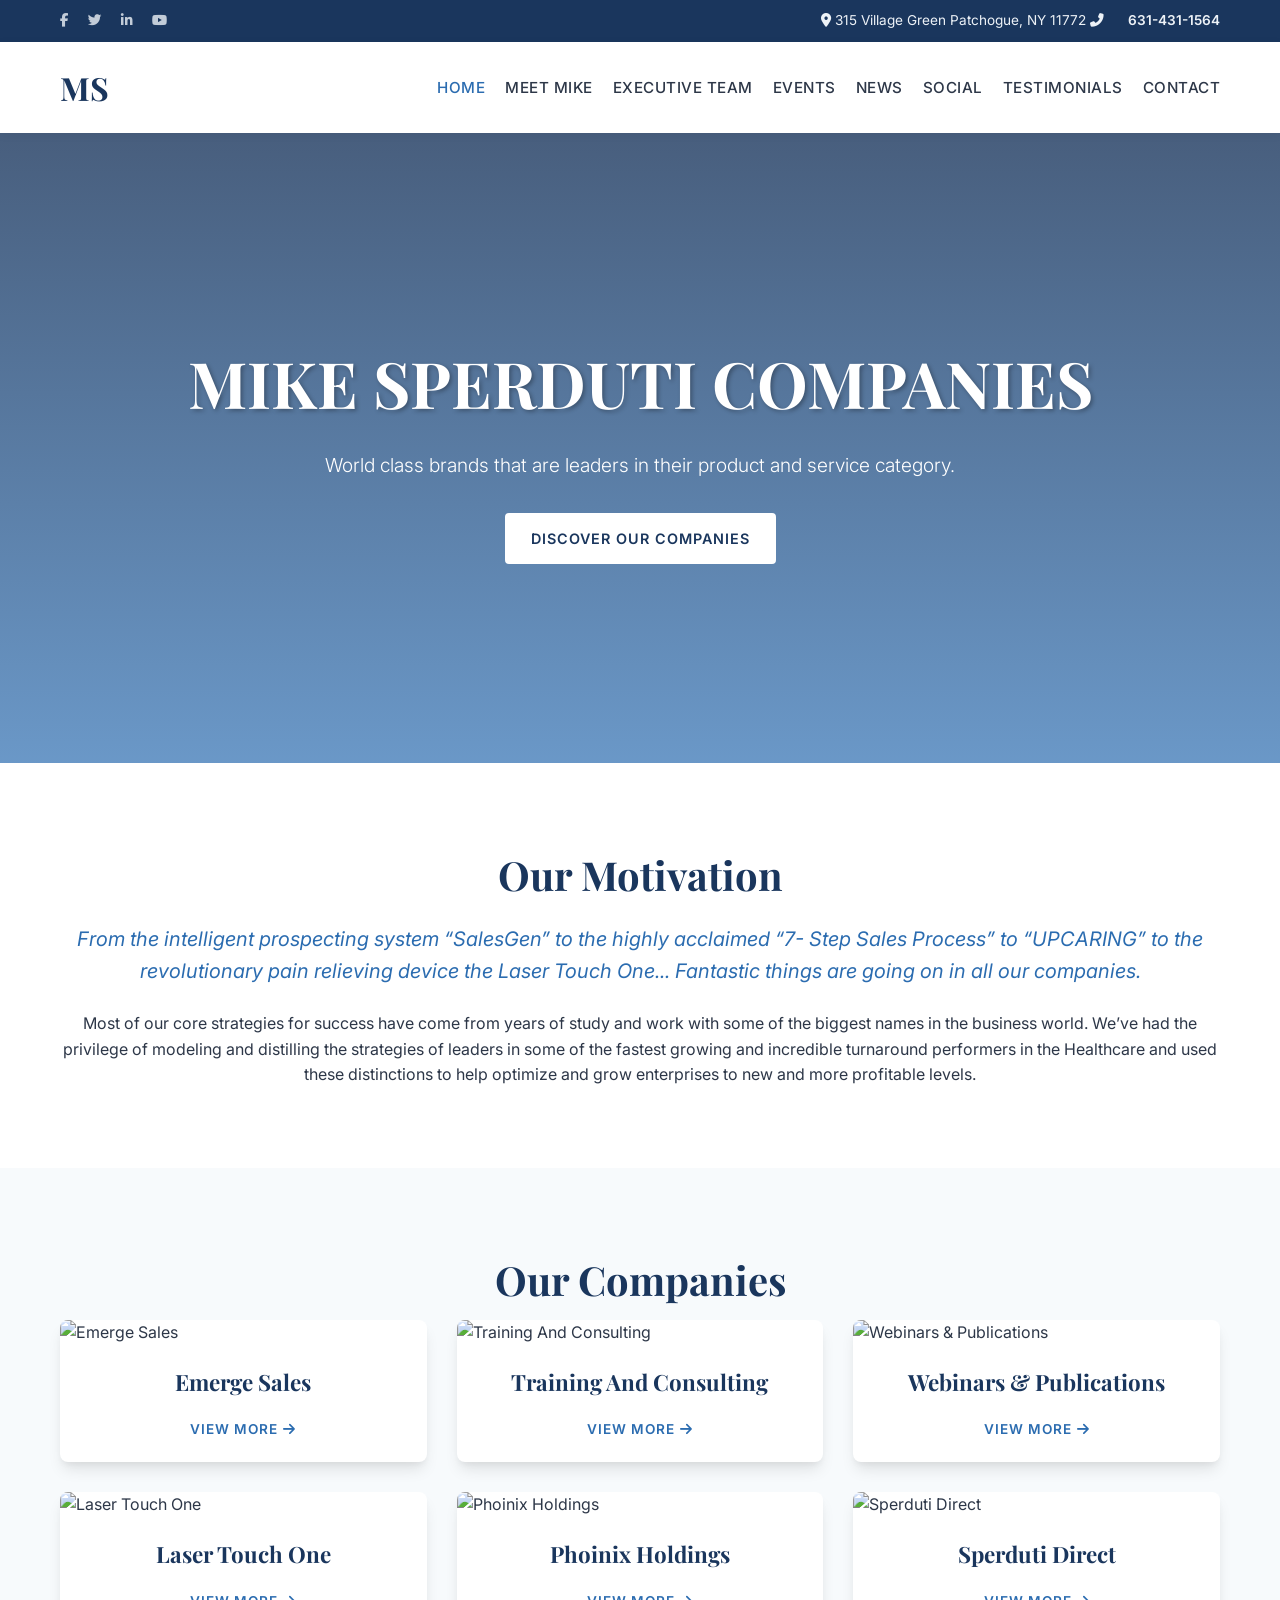
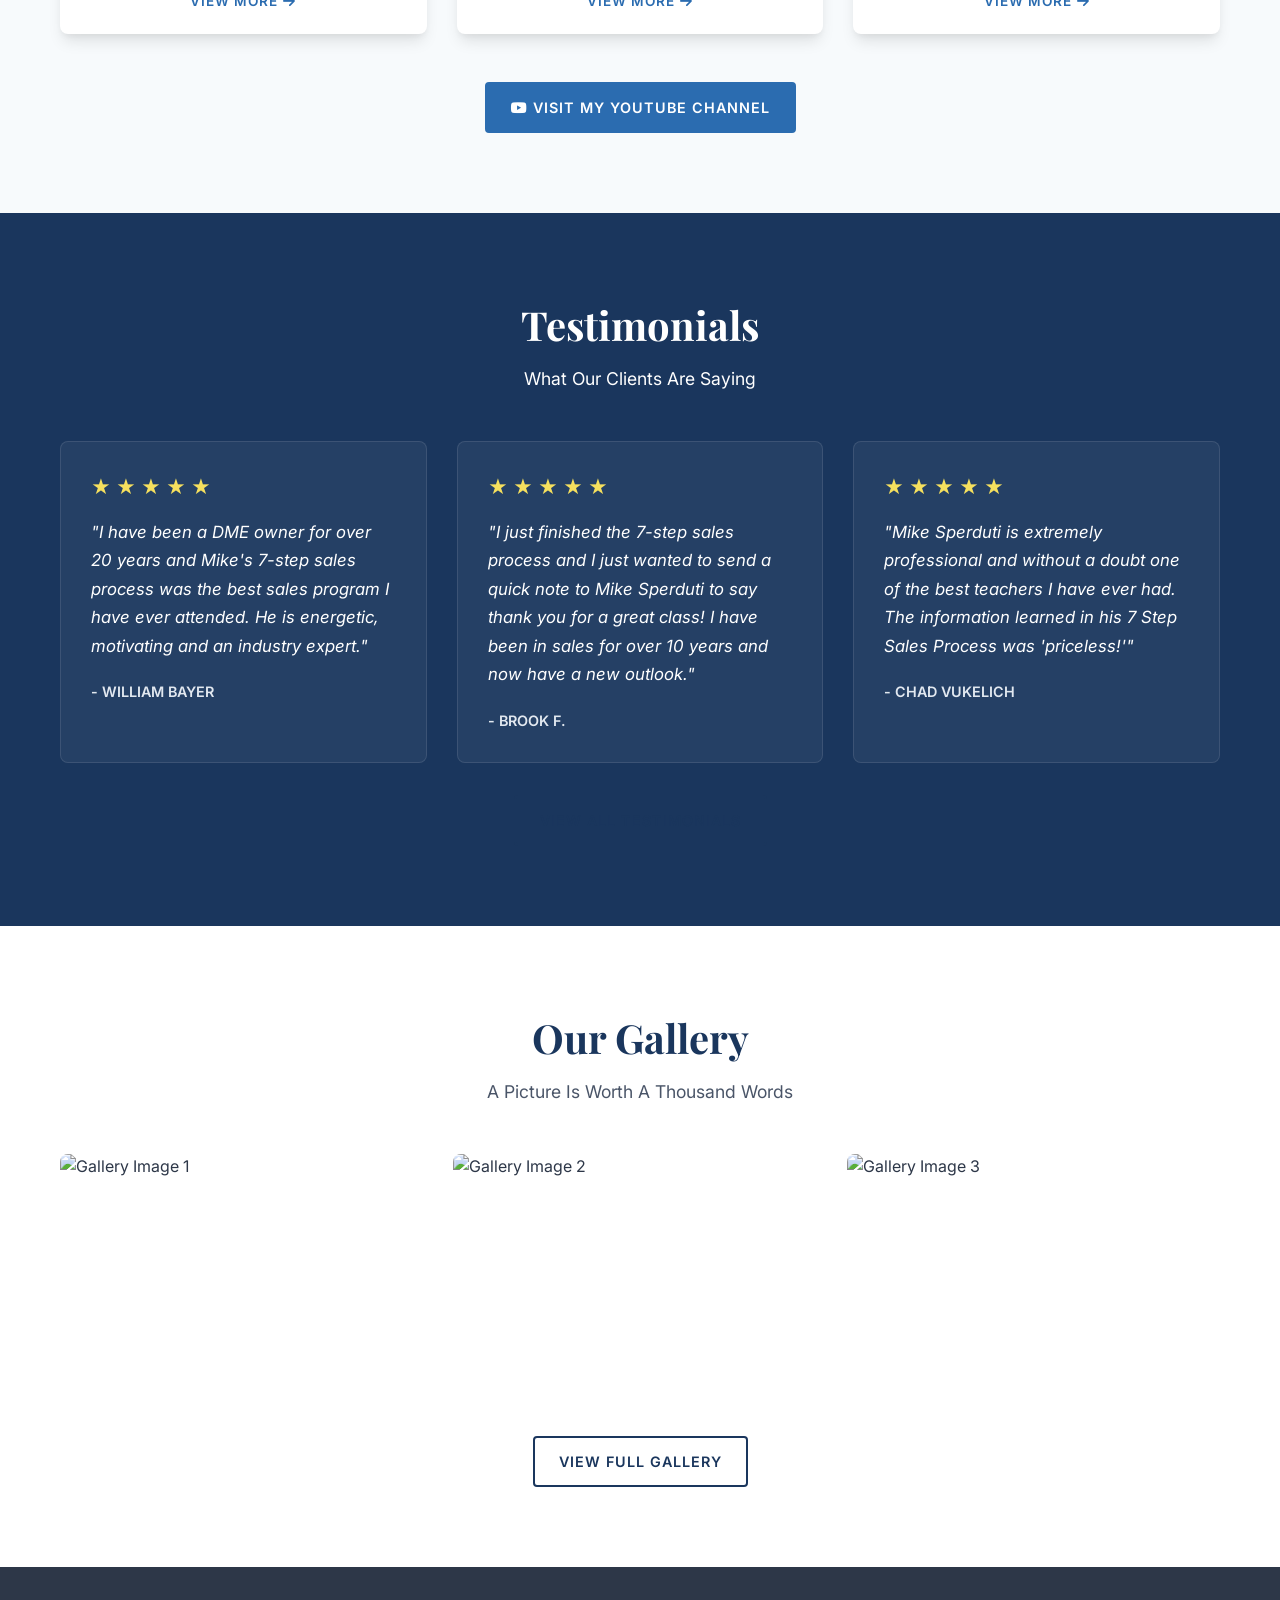
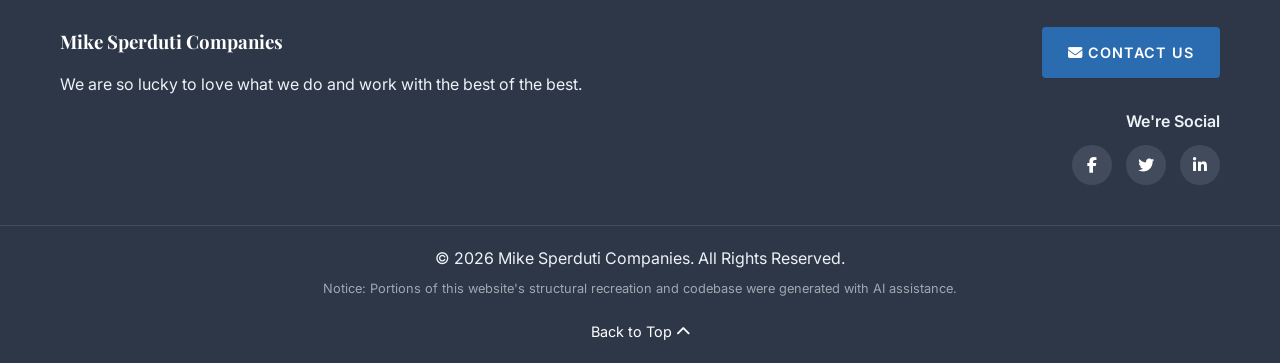
==== index.html @ 0f8c0f07 "Initial commit" ====
<!DOCTYPE html>
<html lang="en">
<head>
    <meta charset="UTF-8">
    <meta name="viewport" content="width=device-width, initial-scale=1.0">
    <title>Home - Mike Sperduti Companies</title>
    <meta name="description" content="Mike Sperduti, CEO and Founder of Emerge Sales, is a high powered coach, trainer, speaker and sales expert.">
    <link rel="stylesheet" href="styles.css">
    <link rel="preconnect" href="https://fonts.googleapis.com">
    <link rel="preconnect" href="https://fonts.gstatic.com" crossorigin>
    <link href="https://fonts.googleapis.com/css2?family=Inter:wght@300;400;600;700&family=Playfair+Display:wght@700&display=swap" rel="stylesheet">
    <!-- FontAwesome for Social Icons -->
    <link rel="stylesheet" href="https://cdnjs.cloudflare.com/ajax/libs/font-awesome/6.4.0/css/all.min.css">
</head>
<body>
    <!-- Top Bar -->
    <div class="top-bar">
        <div class="top-bar-content container">
            <div class="social-links">
                <a href="#" aria-label="Facebook"><i class="fab fa-facebook-f"></i></a>
                <a href="#" aria-label="Twitter"><i class="fab fa-twitter"></i></a>
                <a href="#" aria-label="LinkedIn"><i class="fab fa-linkedin-in"></i></a>
                <a href="#" aria-label="YouTube"><i class="fab fa-youtube"></i></a>
            </div>
            <div class="contact-info">
                <span><i class="fas fa-map-marker-alt"></i> 315 Village Green Patchogue, NY 11772</span>
                <span class="phone"><i class="fas fa-phone-alt"></i> <a href="tel:631-431-1564">631-431-1564</a></span>
            </div>
        </div>
    </div>

    <!-- Navigation -->
    <header class="main-header">
        <div class="container header-container">
            <div class="logo">
                <a href="/">MS</a>
            </div>
            <nav class="main-nav">
                <ul>
                    <li><a href="#" class="active">Home</a></li>
                    <li><a href="#">Meet Mike</a></li>
                    <li><a href="#">Executive Team</a></li>
                    <li><a href="#">Events</a></li>
                    <li><a href="#">News</a></li>
                    <li><a href="#">Social</a></li>
                    <li><a href="#">Testimonials</a></li>
                    <li><a href="#">Contact</a></li>
                </ul>
            </nav>
        </div>
    </header>

    <!-- Hero Section -->
    <section class="hero-section">
        <div class="hero-overlay"></div>
        <div class="container hero-content">
            <h1>MIKE SPERDUTI COMPANIES</h1>
            <p class="subtitle">World class brands that are leaders in their product and service category.</p>
            <a href="#companies" class="btn">Discover Our Companies</a>
        </div>
    </section>

    <!-- About Section -->
    <section class="about-section container" id="about">
        <h2>Our Motivation</h2>
        <p class="lead-text">From the intelligent prospecting system “SalesGen” to the highly acclaimed “7- Step Sales Process” to “UPCARING” to the revolutionary pain relieving device the Laser Touch One... Fantastic things are going on in all our companies.</p>
        <p>Most of our core strategies for success have come from years of study and work with some of the biggest names in the business world. We’ve had the privilege of modeling and distilling the strategies of leaders in some of the fastest growing and incredible turnaround performers in the Healthcare and used these distinctions to help optimize and grow enterprises to new and more profitable levels.</p>
    </section>

    <!-- Companies Grid -->
    <section class="companies-section" id="companies">
        <div class="container">
            <h2 class="section-title">Our Companies</h2>
            <div class="grid">
                <!-- Company 1 -->
                <div class="card">
                    <img class="card-img" src="https://images.unsplash.com/photo-1556761175-5973dc0f32d7?auto=format&fit=crop&q=80&w=600" alt="Emerge Sales">
                    <div class="card-content">
                        <h3>Emerge Sales</h3>
                        <a href="#" class="view-more">View More <i class="fas fa-arrow-right"></i></a>
                    </div>
                </div>
                <!-- Company 2 -->
                <div class="card">
                    <img class="card-img" src="https://images.unsplash.com/photo-1517048676732-d65bc937f952?auto=format&fit=crop&q=80&w=600" alt="Training And Consulting">
                    <div class="card-content">
                        <h3>Training And Consulting</h3>
                        <a href="#" class="view-more">View More <i class="fas fa-arrow-right"></i></a>
                    </div>
                </div>
                <!-- Company 3 -->
                <div class="card">
                    <img class="card-img" src="https://images.unsplash.com/photo-1531403009284-440f080d1e12?auto=format&fit=crop&q=80&w=600" alt="Webinars & Publications">
                    <div class="card-content">
                        <h3>Webinars & Publications</h3>
                        <a href="#" class="view-more">View More <i class="fas fa-arrow-right"></i></a>
                    </div>
                </div>
                <!-- Company 4 -->
                <div class="card">
                    <img class="card-img" src="https://images.unsplash.com/photo-1584308666744-24d5c474f2ad?auto=format&fit=crop&q=80&w=600" alt="Laser Touch One">
                    <div class="card-content">
                        <h3>Laser Touch One</h3>
                        <a href="#" class="view-more">View More <i class="fas fa-arrow-right"></i></a>
                    </div>
                </div>
                <!-- Company 5 -->
                <div class="card">
                    <img class="card-img" src="https://images.unsplash.com/photo-1486406146926-c627a92ad1ab?auto=format&fit=crop&q=80&w=600" alt="Phoinix Holdings">
                    <div class="card-content">
                        <h3>Phoinix Holdings</h3>
                        <a href="#" class="view-more">View More <i class="fas fa-arrow-right"></i></a>
                    </div>
                </div>
                <!-- Company 6 -->
                <div class="card">
                    <img class="card-img" src="https://images.unsplash.com/photo-1542744173-8e7e53415bb0?auto=format&fit=crop&q=80&w=600" alt="Sperduti Direct">
                    <div class="card-content">
                        <h3>Sperduti Direct</h3>
                        <a href="#" class="view-more">View More <i class="fas fa-arrow-right"></i></a>
                    </div>
                </div>
            </div>
            
            <div class="center-cta">
                <a href="#" class="btn btn-primary"><i class="fab fa-youtube"></i> Visit My YouTube Channel</a>
            </div>
        </div>
    </section>

    <!-- Testimonials Section -->
    <section class="testimonials-section">
        <div class="container">
            <h2 class="section-title">Testimonials</h2>
            <p class="section-subtitle">What Our Clients Are Saying</p>
            <div class="testimonials-grid">
                <div class="testimonial-card">
                    <div class="stars">★ ★ ★ ★ ★</div>
                    <p class="quote">"I have been a DME owner for over 20 years and Mike's 7-step sales process was the best sales program I have ever attended. He is energetic, motivating and an industry expert."</p>
                    <p class="author">- William Bayer</p>
                </div>
                <div class="testimonial-card">
                    <div class="stars">★ ★ ★ ★ ★</div>
                    <p class="quote">"I just finished the 7-step sales process and I just wanted to send a quick note to Mike Sperduti to say thank you for a great class! I have been in sales for over 10 years and now have a new outlook."</p>
                    <p class="author">- Brook F.</p>
                </div>
                <div class="testimonial-card">
                    <div class="stars">★ ★ ★ ★ ★</div>
                    <p class="quote">"Mike Sperduti is extremely professional and without a doubt one of the best teachers I have ever had. The information learned in his 7 Step Sales Process was 'priceless!'"</p>
                    <p class="author">- Chad Vukelich</p>
                </div>
            </div>
            <div class="center-cta" style="margin-top: 2rem;">
                <a href="#" class="btn btn-outline">View All Testimonials</a>
            </div>
        </div>
    </section>

    <!-- Gallery Section -->
    <section class="gallery-section container">
        <h2 class="section-title">Our Gallery</h2>
        <p class="section-subtitle">A Picture Is Worth A Thousand Words</p>
        <div class="gallery-grid">
            <img src="https://images.unsplash.com/photo-1515169067868-5387ec356754?auto=format&fit=crop&q=80&w=600" alt="Gallery Image 1" class="gallery-img">
            <img src="https://images.unsplash.com/photo-1558403194-611308249627?auto=format&fit=crop&q=80&w=600" alt="Gallery Image 2" class="gallery-img">
            <img src="https://images.unsplash.com/photo-1540317580384-e5d43616b9aa?auto=format&fit=crop&q=80&w=600" alt="Gallery Image 3" class="gallery-img">
        </div>
        <div class="center-cta" style="margin-top: 2rem;">
            <a href="#" class="btn btn-outline">View Full Gallery</a>
        </div>
    </section>

    <!-- Footer -->
    <footer>
        <div class="container footer-content">
            <div class="footer-left">
                <h3>Mike Sperduti Companies</h3>
                <p>We are so lucky to love what we do and work with the best of the best.</p>
            </div>
            <div class="footer-right">
                <a href="#" class="btn btn-primary" style="margin-bottom: 1rem;"><i class="fas fa-envelope"></i> Contact Us</a>
                <p class="social-text">We're Social</p>
                <div class="footer-socials">
                    <a href="#"><i class="fab fa-facebook-f"></i></a>
                    <a href="#"><i class="fab fa-twitter"></i></a>
                    <a href="#"><i class="fab fa-linkedin-in"></i></a>
                </div>
            </div>
        </div>
        <div class="footer-bottom">
            <p>&copy; 2026 Mike Sperduti Companies. All Rights Reserved.</p>
            <p class="ai-warning" style="opacity: 0.6; font-size: 0.8rem; margin-top: 0.5rem;">
                <!-- Subtle AI Usage Warning -->
                Notice: Portions of this website's structural recreation and codebase were generated with AI assistance.
            </p>
            <a href="#" class="back-to-top">Back to Top <i class="fas fa-chevron-up"></i></a>
        </div>
    </footer>
</body>
</html>
---- styles.css ----
/* Base Styles & Premium Variables */
:root {
    --primary-color: #1A365D; /* Deep corporate blue */
    --secondary-color: #2B6CB0;
    --accent-color: #E2E8F0;
    --text-color: #2D3748;
    --light-text: #EDF2F7;
    --white: #FFFFFF;
    --bg-color: #F7FAFC;
    --transition-speed: 0.3s;
    --box-shadow: 0 10px 15px -3px rgba(0, 0, 0, 0.1), 0 4px 6px -2px rgba(0, 0, 0, 0.05);
}

* {
    margin: 0;
    padding: 0;
    box-sizing: border-box;
}

body {
    font-family: 'Inter', sans-serif;
    color: var(--text-color);
    background-color: var(--white);
    line-height: 1.6;
    overflow-x: hidden;
}

h1, h2, h3, h4, h5, h6 {
    font-family: 'Playfair Display', serif;
    color: var(--primary-color);
    margin-bottom: 1rem;
}

a {
    text-decoration: none;
    color: var(--secondary-color);
    transition: color var(--transition-speed) ease;
}

a:hover {
    color: var(--primary-color);
}

.container {
    max-width: 1200px;
    margin: 0 auto;
    padding: 0 20px;
}

.btn {
    display: inline-block;
    padding: 12px 24px;
    background-color: var(--white);
    color: var(--primary-color);
    font-weight: 600;
    text-transform: uppercase;
    letter-spacing: 1px;
    font-size: 0.9rem;
    border-radius: 4px;
    transition: all var(--transition-speed) ease;
    border: 2px solid var(--white);
    cursor: pointer;
}

.btn:hover {
    background-color: transparent;
    color: var(--white);
}

.btn-primary {
    background-color: var(--secondary-color);
    color: var(--white);
    border-color: var(--secondary-color);
}

.btn-primary:hover {
    background-color: transparent;
    color: var(--secondary-color);
}

.btn-outline {
    background-color: transparent;
    color: var(--primary-color);
    border-color: var(--primary-color);
}

.btn-outline:hover {
    background-color: var(--primary-color);
    color: var(--white);
}

/* Top Bar */
.top-bar {
    background-color: var(--primary-color);
    color: var(--light-text);
    padding: 10px 0;
    font-size: 0.85rem;
}

.top-bar-content {
    display: flex;
    justify-content: space-between;
    align-items: center;
}

.social-links a {
    color: var(--light-text);
    margin-right: 15px;
    opacity: 0.8;
}

.social-links a:hover {
    opacity: 1;
}

.contact-info .phone a {
    color: var(--light-text);
    margin-left: 20px;
    font-weight: 600;
}

/* Header */
.main-header {
    background-color: var(--white);
    padding: 20px 0;
    position: sticky;
    top: 0;
    z-index: 1000;
    box-shadow: 0 2px 10px rgba(0,0,0,0.05);
}

.header-container {
    display: flex;
    justify-content: space-between;
    align-items: center;
}

.logo a {
    font-family: 'Playfair Display', serif;
    font-size: 2rem;
    font-weight: 700;
    color: var(--primary-color);
}

.main-nav ul {
    list-style: none;
    display: flex;
    gap: 20px;
}

.main-nav a {
    color: var(--text-color);
    font-weight: 500;
    font-size: 0.95rem;
    text-transform: uppercase;
    letter-spacing: 0.5px;
}

.main-nav a.active, .main-nav a:hover {
    color: var(--secondary-color);
}

/* Hero Section */
.hero-section {
    position: relative;
    background: url('https://images.unsplash.com/photo-1552664730-d307ca884978?auto=format&fit=crop&q=80&w=1920') no-repeat center center/cover;
    height: 70vh;
    display: flex;
    align-items: center;
    color: var(--white);
    text-align: center;
}

.hero-overlay {
    position: absolute;
    top: 0;
    left: 0;
    width: 100%;
    height: 100%;
    background: linear-gradient(rgba(26, 54, 93, 0.8), rgba(43, 108, 176, 0.7));
}

.hero-content {
    position: relative;
    z-index: 1;
}

.hero-content h1 {
    font-size: 4rem;
    color: var(--white);
    text-shadow: 2px 2px 4px rgba(0,0,0,0.3);
    margin-bottom: 1rem;
}

.hero-content .subtitle {
    font-size: 1.2rem;
    margin-bottom: 2rem;
    font-weight: 300;
    max-width: 800px;
    margin-left: auto;
    margin-right: auto;
}

/* About Section */
.about-section {
    padding: 80px 20px;
    text-align: center;
}

.about-section h2 {
    font-size: 2.5rem;
}

.about-section .lead-text {
    font-size: 1.25rem;
    color: var(--secondary-color);
    font-weight: 400;
    margin-bottom: 1.5rem;
    font-style: italic;
}

/* Companies Grid */
.companies-section {
    background-color: var(--bg-color);
    padding: 80px 0;
}

.section-title {
    text-align: center;
    font-size: 2.5rem;
    margin-bottom: 0.5rem;
}

.section-subtitle {
    text-align: center;
    color: #4A5568;
    margin-bottom: 3rem;
    font-size: 1.1rem;
}

.grid {
    display: grid;
    grid-template-columns: repeat(auto-fit, minmax(300px, 1fr));
    gap: 30px;
    margin-bottom: 3rem;
}

.card {
    background: var(--white);
    border-radius: 8px;
    overflow: hidden;
    box-shadow: var(--box-shadow);
    transition: transform var(--transition-speed) ease, box-shadow var(--transition-speed) ease;
}

.card:hover {
    transform: translateY(-10px);
    box-shadow: 0 20px 25px -5px rgba(0, 0, 0, 0.1), 0 10px 10px -5px rgba(0, 0, 0, 0.04);
}

.card-img {
    width: 100%;
    height: 200px;
    object-fit: cover;
}

.card-content {
    padding: 20px;
    text-align: center;
}

.card-content h3 {
    margin-bottom: 15px;
    font-size: 1.4rem;
}

.view-more {
    font-weight: 600;
    text-transform: uppercase;
    font-size: 0.85rem;
    letter-spacing: 1px;
    display: inline-flex;
    align-items: center;
    gap: 5px;
}

/* Testimonials */
.testimonials-section {
    padding: 80px 0;
    background-color: var(--primary-color);
    color: var(--white);
}

.testimonials-section .section-title, .testimonials-section .section-subtitle {
    color: var(--white);
}

.testimonials-grid {
    display: grid;
    grid-template-columns: repeat(auto-fit, minmax(300px, 1fr));
    gap: 30px;
}

.testimonial-card {
    background: rgba(255, 255, 255, 0.05);
    padding: 30px;
    border-radius: 8px;
    border: 1px solid rgba(255, 255, 255, 0.1);
}

.stars {
    color: #F6E05E;
    margin-bottom: 15px;
    font-size: 1.2rem;
}

.quote {
    font-style: italic;
    margin-bottom: 20px;
    font-size: 1.05rem;
    line-height: 1.7;
}

.author {
    font-weight: 600;
    text-transform: uppercase;
    font-size: 0.9rem;
    color: var(--accent-color);
}

/* Gallery */
.gallery-section {
    padding: 80px 20px;
}

.gallery-grid {
    display: grid;
    grid-template-columns: repeat(auto-fit, minmax(300px, 1fr));
    gap: 20px;
}

.gallery-img {
    width: 100%;
    height: 250px;
    object-fit: cover;
    border-radius: 8px;
    transition: transform 0.3s ease;
}

.gallery-img:hover {
    transform: scale(1.03);
}

.center-cta {
    text-align: center;
}

/* Footer */
footer {
    background-color: var(--text-color);
    color: var(--light-text);
    padding: 60px 0 20px;
}

.footer-content {
    display: flex;
    justify-content: space-between;
    flex-wrap: wrap;
    gap: 40px;
    margin-bottom: 40px;
}

.footer-left h3 {
    color: var(--white);
    margin-bottom: 15px;
}

.footer-right {
    text-align: right;
}

.social-text {
    margin-top: 15px;
    margin-bottom: 10px;
    font-weight: 600;
}

.footer-socials a {
    color: var(--white);
    background: rgba(255,255,255,0.1);
    width: 40px;
    height: 40px;
    display: inline-flex;
    align-items: center;
    justify-content: center;
    border-radius: 50%;
    margin-left: 10px;
    transition: background 0.3s ease;
}

.footer-socials a:hover {
    background: var(--secondary-color);
}

.footer-bottom {
    text-align: center;
    padding-top: 20px;
    border-top: 1px solid rgba(255,255,255,0.1);
    display: flex;
    flex-direction: column;
    align-items: center;
}

.back-to-top {
    color: var(--white);
    margin-top: 20px;
    display: inline-block;
    font-size: 0.9rem;
}

/* Responsive */
@media (max-width: 768px) {
    .top-bar-content {
        flex-direction: column;
        gap: 10px;
    }
    
    .header-container {
        flex-direction: column;
        gap: 15px;
    }
    
    .main-nav ul {
        flex-wrap: wrap;
        justify-content: center;
    }
    
    .hero-content h1 {
        font-size: 2.5rem;
    }
    
    .footer-content {
        flex-direction: column;
        text-align: center;
    }
    
    .footer-right {
        text-align: center;
    }
    
    .footer-socials a {
        margin: 0 5px;
    }
}
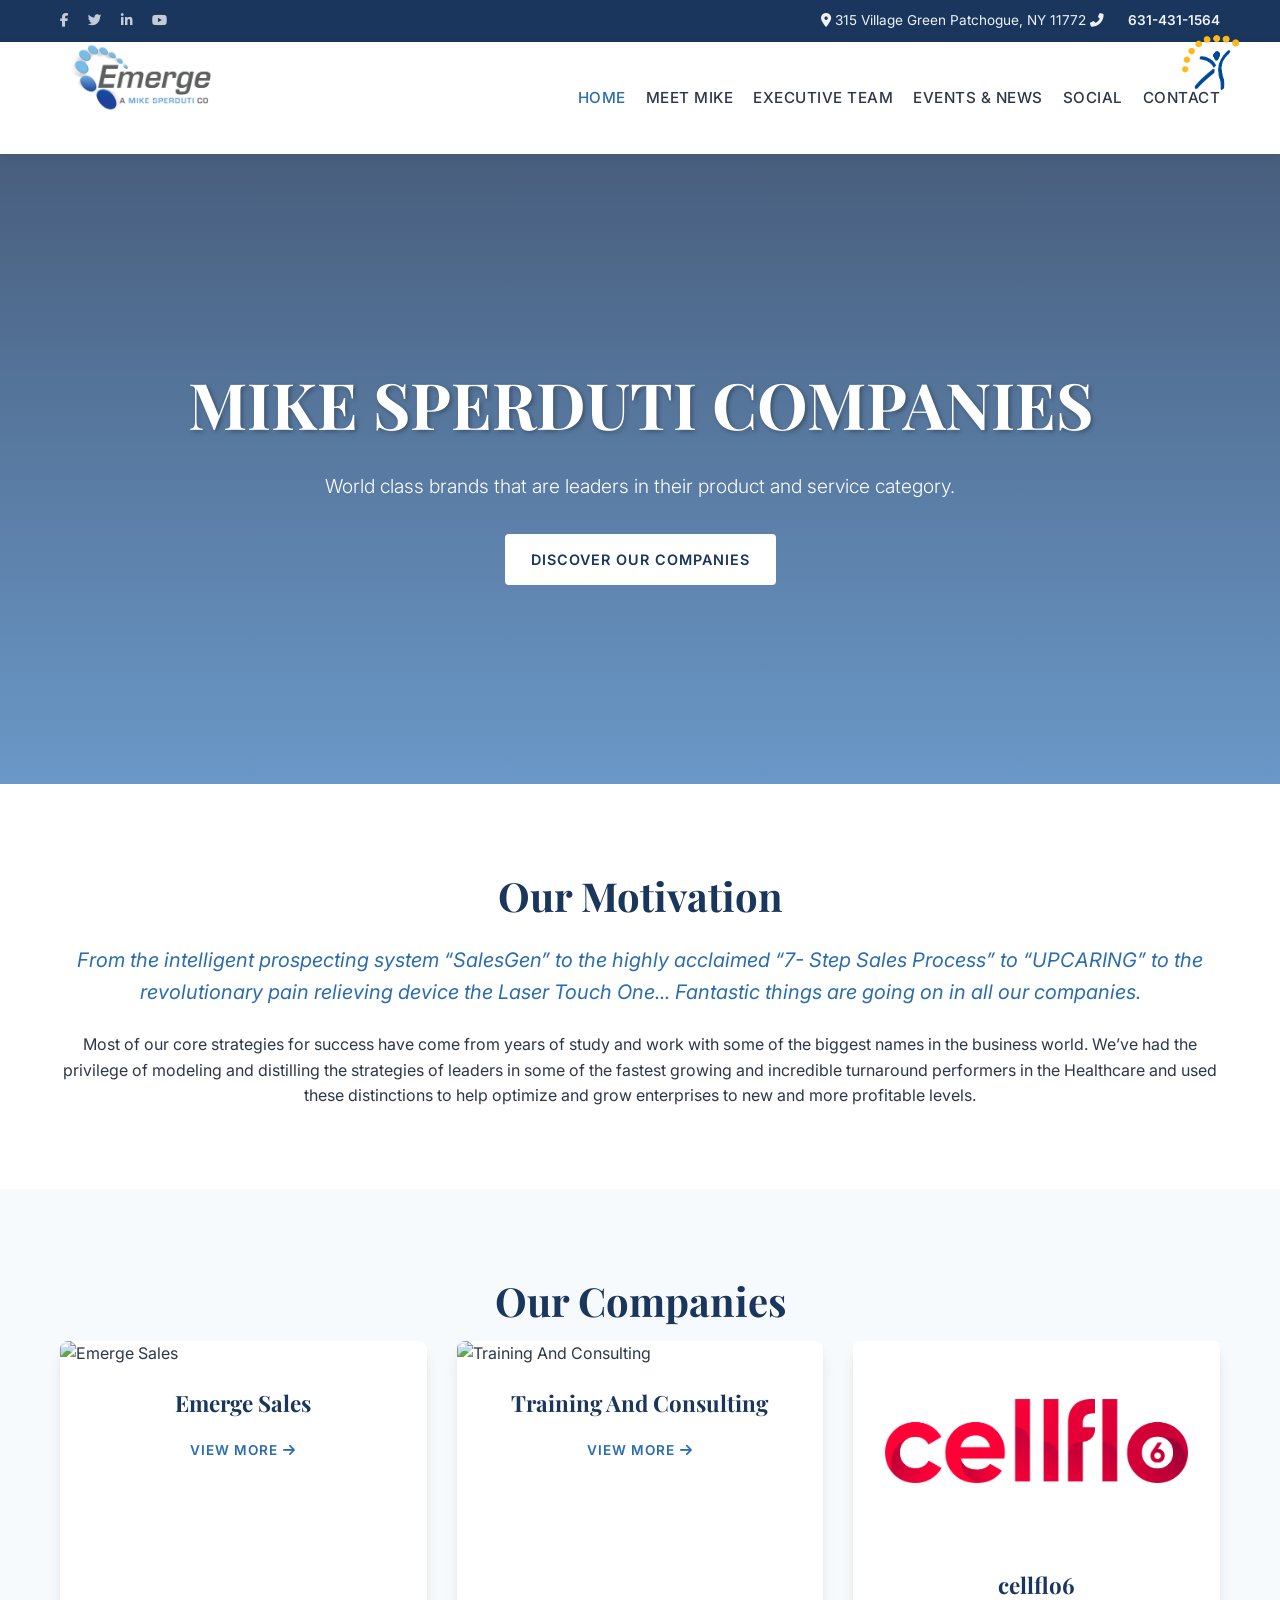
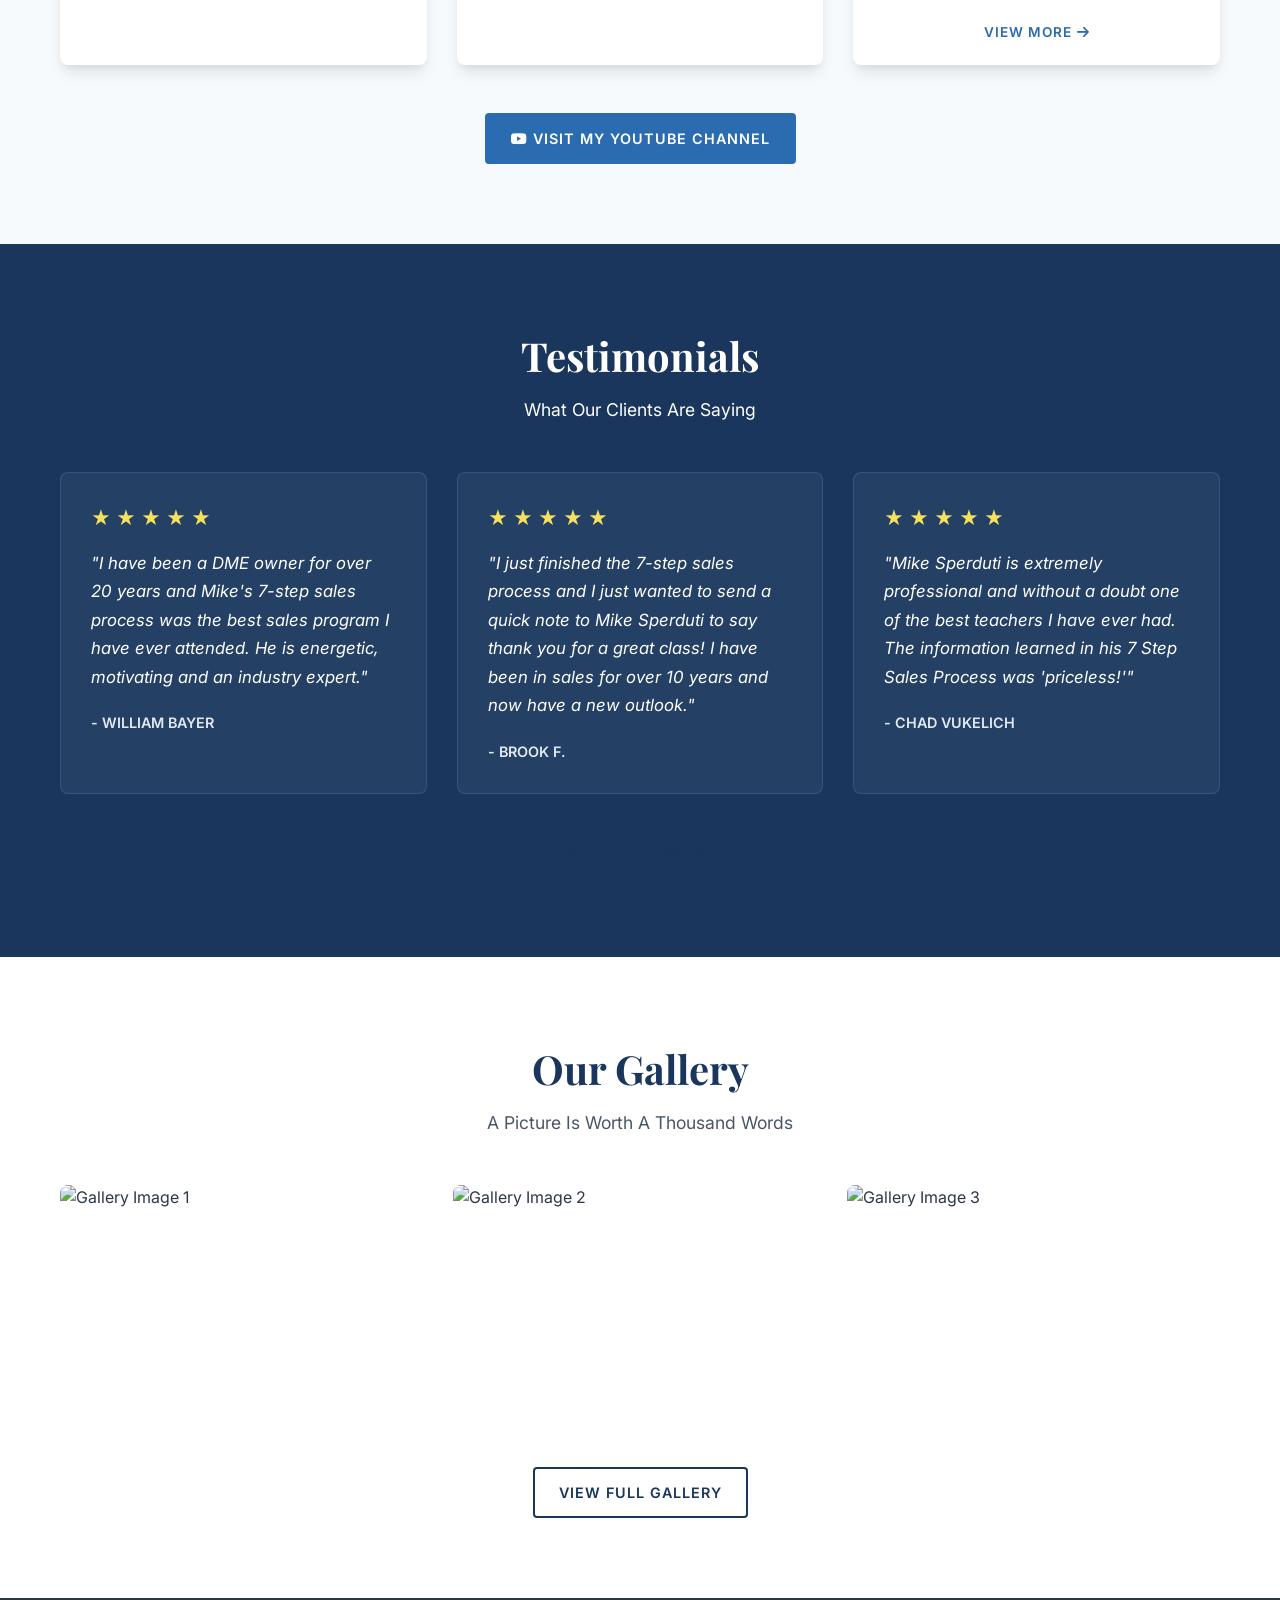
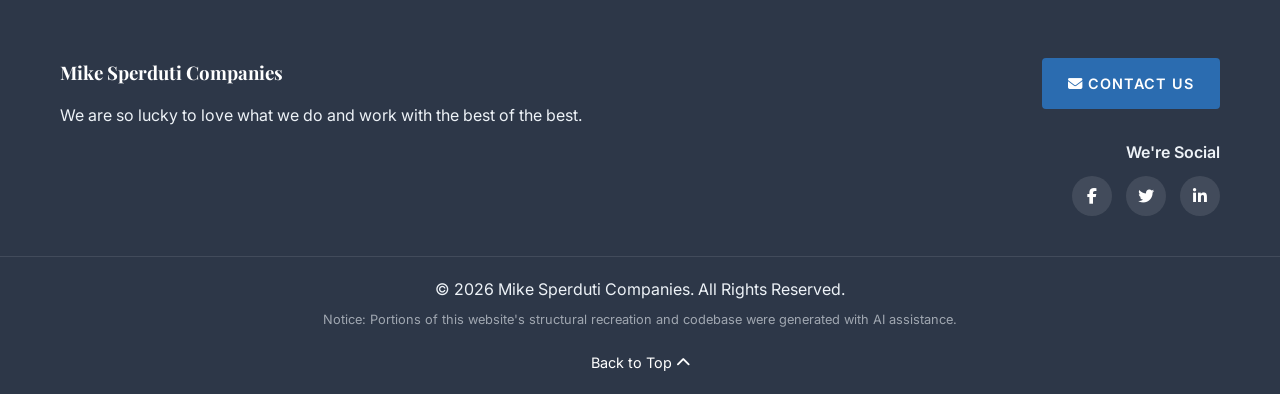
==== commit 90062063: "Changes I just made #54231" ====
--- a/index.html
+++ b/index.html
@@ -1,18 +1,25 @@
 <!DOCTYPE html>
 <html lang="en">
+
 <head>
     <meta charset="UTF-8">
     <meta name="viewport" content="width=device-width, initial-scale=1.0">
     <title>Home - Mike Sperduti Companies</title>
-    <meta name="description" content="Mike Sperduti, CEO and Founder of Emerge Sales, is a high powered coach, trainer, speaker and sales expert.">
+    <meta name="description"
+        content="Mike Sperduti, CEO and Founder of Emerge Sales, is a high powered coach, trainer, speaker and sales expert.">
     <link rel="stylesheet" href="styles.css">
     <link rel="preconnect" href="https://fonts.googleapis.com">
     <link rel="preconnect" href="https://fonts.gstatic.com" crossorigin>
-    <link href="https://fonts.googleapis.com/css2?family=Inter:wght@300;400;600;700&family=Playfair+Display:wght@700&display=swap" rel="stylesheet">
+    <link
+        href="https://fonts.googleapis.com/css2?family=Inter:wght@300;400;600;700&family=Playfair+Display:wght@700&display=swap"
+        rel="stylesheet">
     <!-- FontAwesome for Social Icons -->
     <link rel="stylesheet" href="https://cdnjs.cloudflare.com/ajax/libs/font-awesome/6.4.0/css/all.min.css">
 </head>
+
 <body>
+    <img src="assets/483c2aaa-52aa-42ee-b40a-fddb9c34edcf.png" alt="Top Right Asset"
+        style="position: fixed; top: 25px; right: 30px; height: 75px; z-index: 9999;">
     <!-- Top Bar -->
     <div class="top-bar">
         <div class="top-bar-content container">
@@ -33,18 +40,17 @@
     <header class="main-header">
         <div class="container header-container">
             <div class="logo">
-                <a href="/">MS</a>
+                <a href="/"><img src="assets/dadwork.png" alt="Mike Sperduti"
+                        style="height: 80px; margin-top: -20px;"></a>
             </div>
             <nav class="main-nav">
                 <ul>
-                    <li><a href="#" class="active">Home</a></li>
-                    <li><a href="#">Meet Mike</a></li>
-                    <li><a href="#">Executive Team</a></li>
-                    <li><a href="#">Events</a></li>
-                    <li><a href="#">News</a></li>
-                    <li><a href="#">Social</a></li>
-                    <li><a href="#">Testimonials</a></li>
-                    <li><a href="#">Contact</a></li>
+                    <li><a href="index.html" class="active">Home</a></li>
+                    <li><a href="meet-mike.html">Meet Mike</a></li>
+                    <li><a href="executive-team.html">Executive Team</a></li>
+                    <li><a href="events-and-news.html">Events & News</a></li>
+                    <li><a href="social.html">Social</a></li>
+                    <li><a href="contact.html">Contact</a></li>
                 </ul>
             </nav>
         </div>
@@ -63,8 +69,13 @@
     <!-- About Section -->
     <section class="about-section container" id="about">
         <h2>Our Motivation</h2>
-        <p class="lead-text">From the intelligent prospecting system “SalesGen” to the highly acclaimed “7- Step Sales Process” to “UPCARING” to the revolutionary pain relieving device the Laser Touch One... Fantastic things are going on in all our companies.</p>
-        <p>Most of our core strategies for success have come from years of study and work with some of the biggest names in the business world. We’ve had the privilege of modeling and distilling the strategies of leaders in some of the fastest growing and incredible turnaround performers in the Healthcare and used these distinctions to help optimize and grow enterprises to new and more profitable levels.</p>
+        <p class="lead-text">From the intelligent prospecting system “SalesGen” to the highly acclaimed “7- Step Sales
+            Process” to “UPCARING” to the revolutionary pain relieving device the Laser Touch One... Fantastic things
+            are going on in all our companies.</p>
+        <p>Most of our core strategies for success have come from years of study and work with some of the biggest names
+            in the business world. We’ve had the privilege of modeling and distilling the strategies of leaders in some
+            of the fastest growing and incredible turnaround performers in the Healthcare and used these distinctions to
+            help optimize and grow enterprises to new and more profitable levels.</p>
     </section>
 
     <!-- Companies Grid -->
@@ -74,7 +85,9 @@
             <div class="grid">
                 <!-- Company 1 -->
                 <div class="card">
-                    <img class="card-img" src="https://images.unsplash.com/photo-1556761175-5973dc0f32d7?auto=format&fit=crop&q=80&w=600" alt="Emerge Sales">
+                    <img class="card-img"
+                        src="https://images.unsplash.com/photo-1557804506-669a67965ba0?auto=format&fit=crop&q=80&w=600"
+                        alt="Emerge Sales">
                     <div class="card-content">
                         <h3>Emerge Sales</h3>
                         <a href="#" class="view-more">View More <i class="fas fa-arrow-right"></i></a>
@@ -82,7 +95,9 @@
                 </div>
                 <!-- Company 2 -->
                 <div class="card">
-                    <img class="card-img" src="https://images.unsplash.com/photo-1517048676732-d65bc937f952?auto=format&fit=crop&q=80&w=600" alt="Training And Consulting">
+                    <img class="card-img"
+                        src="https://images.unsplash.com/photo-1517048676732-d65bc937f952?auto=format&fit=crop&q=80&w=600"
+                        alt="Training And Consulting">
                     <div class="card-content">
                         <h3>Training And Consulting</h3>
                         <a href="#" class="view-more">View More <i class="fas fa-arrow-right"></i></a>
@@ -90,40 +105,19 @@
                 </div>
                 <!-- Company 3 -->
                 <div class="card">
-                    <img class="card-img" src="https://images.unsplash.com/photo-1531403009284-440f080d1e12?auto=format&fit=crop&q=80&w=600" alt="Webinars & Publications">
+                    <img class="card-img" src="assets/cellflo-6-logo.png" alt="cellflo6"
+                        style="object-fit: contain; padding: 2rem; background-color: #fff;">
                     <div class="card-content">
-                        <h3>Webinars & Publications</h3>
+                        <h3>cellflo6</h3>
                         <a href="#" class="view-more">View More <i class="fas fa-arrow-right"></i></a>
                     </div>
                 </div>
-                <!-- Company 4 -->
-                <div class="card">
-                    <img class="card-img" src="https://images.unsplash.com/photo-1584308666744-24d5c474f2ad?auto=format&fit=crop&q=80&w=600" alt="Laser Touch One">
-                    <div class="card-content">
-                        <h3>Laser Touch One</h3>
-                        <a href="#" class="view-more">View More <i class="fas fa-arrow-right"></i></a>
-                    </div>
-                </div>
-                <!-- Company 5 -->
-                <div class="card">
-                    <img class="card-img" src="https://images.unsplash.com/photo-1486406146926-c627a92ad1ab?auto=format&fit=crop&q=80&w=600" alt="Phoinix Holdings">
-                    <div class="card-content">
-                        <h3>Phoinix Holdings</h3>
-                        <a href="#" class="view-more">View More <i class="fas fa-arrow-right"></i></a>
-                    </div>
-                </div>
-                <!-- Company 6 -->
-                <div class="card">
-                    <img class="card-img" src="https://images.unsplash.com/photo-1542744173-8e7e53415bb0?auto=format&fit=crop&q=80&w=600" alt="Sperduti Direct">
-                    <div class="card-content">
-                        <h3>Sperduti Direct</h3>
-                        <a href="#" class="view-more">View More <i class="fas fa-arrow-right"></i></a>
-                    </div>
-                </div>
-            </div>
-            
+
+            </div>
+
             <div class="center-cta">
-                <a href="#" class="btn btn-primary"><i class="fab fa-youtube"></i> Visit My YouTube Channel</a>
+                <a href="https://www.youtube.com/@mikesperduti6184" target="_blank" class="btn btn-primary"><i
+                        class="fab fa-youtube"></i> Visit My YouTube Channel</a>
             </div>
         </div>
     </section>
@@ -136,17 +130,23 @@
             <div class="testimonials-grid">
                 <div class="testimonial-card">
                     <div class="stars">★ ★ ★ ★ ★</div>
-                    <p class="quote">"I have been a DME owner for over 20 years and Mike's 7-step sales process was the best sales program I have ever attended. He is energetic, motivating and an industry expert."</p>
+                    <p class="quote">"I have been a DME owner for over 20 years and Mike's 7-step sales process was the
+                        best sales program I have ever attended. He is energetic, motivating and an industry expert."
+                    </p>
                     <p class="author">- William Bayer</p>
                 </div>
                 <div class="testimonial-card">
                     <div class="stars">★ ★ ★ ★ ★</div>
-                    <p class="quote">"I just finished the 7-step sales process and I just wanted to send a quick note to Mike Sperduti to say thank you for a great class! I have been in sales for over 10 years and now have a new outlook."</p>
+                    <p class="quote">"I just finished the 7-step sales process and I just wanted to send a quick note to
+                        Mike Sperduti to say thank you for a great class! I have been in sales for over 10 years and now
+                        have a new outlook."</p>
                     <p class="author">- Brook F.</p>
                 </div>
                 <div class="testimonial-card">
                     <div class="stars">★ ★ ★ ★ ★</div>
-                    <p class="quote">"Mike Sperduti is extremely professional and without a doubt one of the best teachers I have ever had. The information learned in his 7 Step Sales Process was 'priceless!'"</p>
+                    <p class="quote">"Mike Sperduti is extremely professional and without a doubt one of the best
+                        teachers I have ever had. The information learned in his 7 Step Sales Process was 'priceless!'"
+                    </p>
                     <p class="author">- Chad Vukelich</p>
                 </div>
             </div>
@@ -161,9 +161,12 @@
         <h2 class="section-title">Our Gallery</h2>
         <p class="section-subtitle">A Picture Is Worth A Thousand Words</p>
         <div class="gallery-grid">
-            <img src="https://images.unsplash.com/photo-1515169067868-5387ec356754?auto=format&fit=crop&q=80&w=600" alt="Gallery Image 1" class="gallery-img">
-            <img src="https://images.unsplash.com/photo-1558403194-611308249627?auto=format&fit=crop&q=80&w=600" alt="Gallery Image 2" class="gallery-img">
-            <img src="https://images.unsplash.com/photo-1540317580384-e5d43616b9aa?auto=format&fit=crop&q=80&w=600" alt="Gallery Image 3" class="gallery-img">
+            <img src="https://images.unsplash.com/photo-1515169067868-5387ec356754?auto=format&fit=crop&q=80&w=600"
+                alt="Gallery Image 1" class="gallery-img">
+            <img src="https://images.unsplash.com/photo-1558403194-611308249627?auto=format&fit=crop&q=80&w=600"
+                alt="Gallery Image 2" class="gallery-img">
+            <img src="https://images.unsplash.com/photo-1540317580384-e5d43616b9aa?auto=format&fit=crop&q=80&w=600"
+                alt="Gallery Image 3" class="gallery-img">
         </div>
         <div class="center-cta" style="margin-top: 2rem;">
             <a href="#" class="btn btn-outline">View Full Gallery</a>
@@ -178,7 +181,8 @@
                 <p>We are so lucky to love what we do and work with the best of the best.</p>
             </div>
             <div class="footer-right">
-                <a href="#" class="btn btn-primary" style="margin-bottom: 1rem;"><i class="fas fa-envelope"></i> Contact Us</a>
+                <a href="#" class="btn btn-primary" style="margin-bottom: 1rem;"><i class="fas fa-envelope"></i> Contact
+                    Us</a>
                 <p class="social-text">We're Social</p>
                 <div class="footer-socials">
                     <a href="#"><i class="fab fa-facebook-f"></i></a>
@@ -197,4 +201,5 @@
         </div>
     </footer>
 </body>
-</html>
+
+</html>
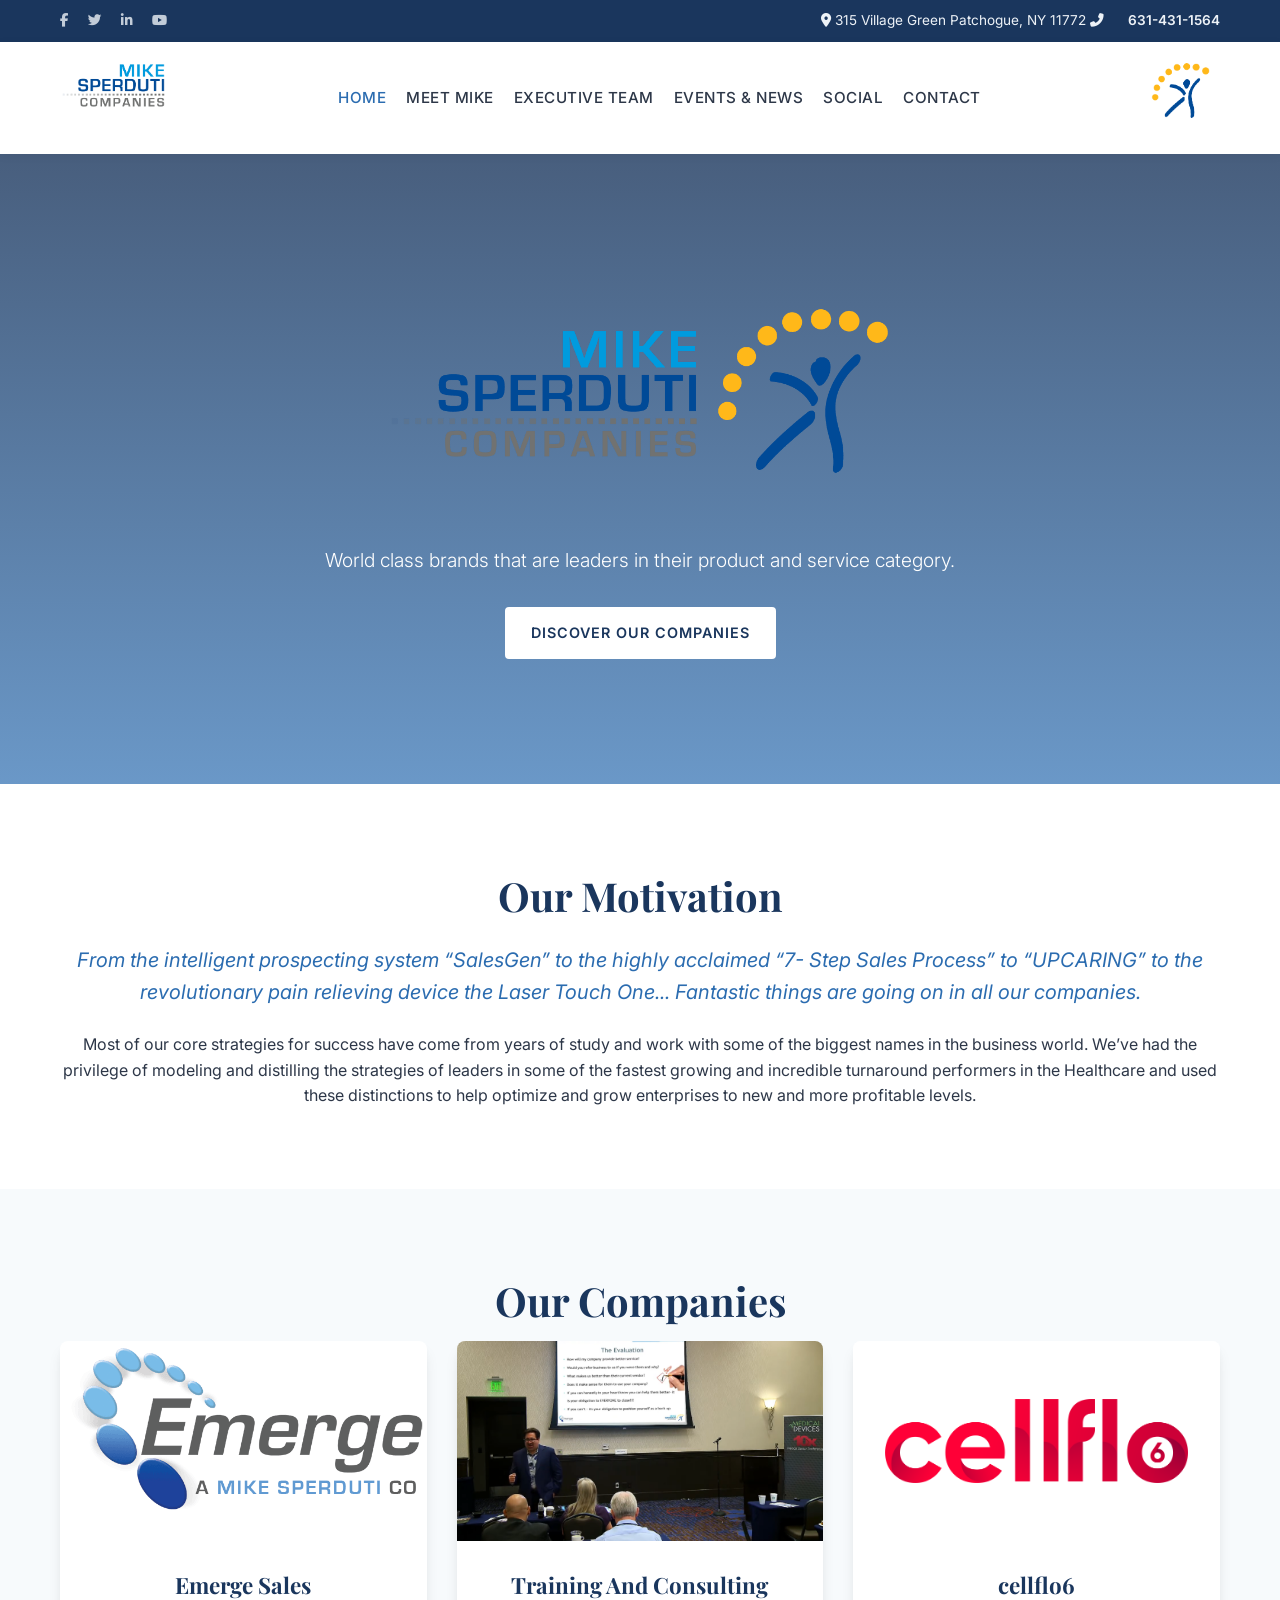
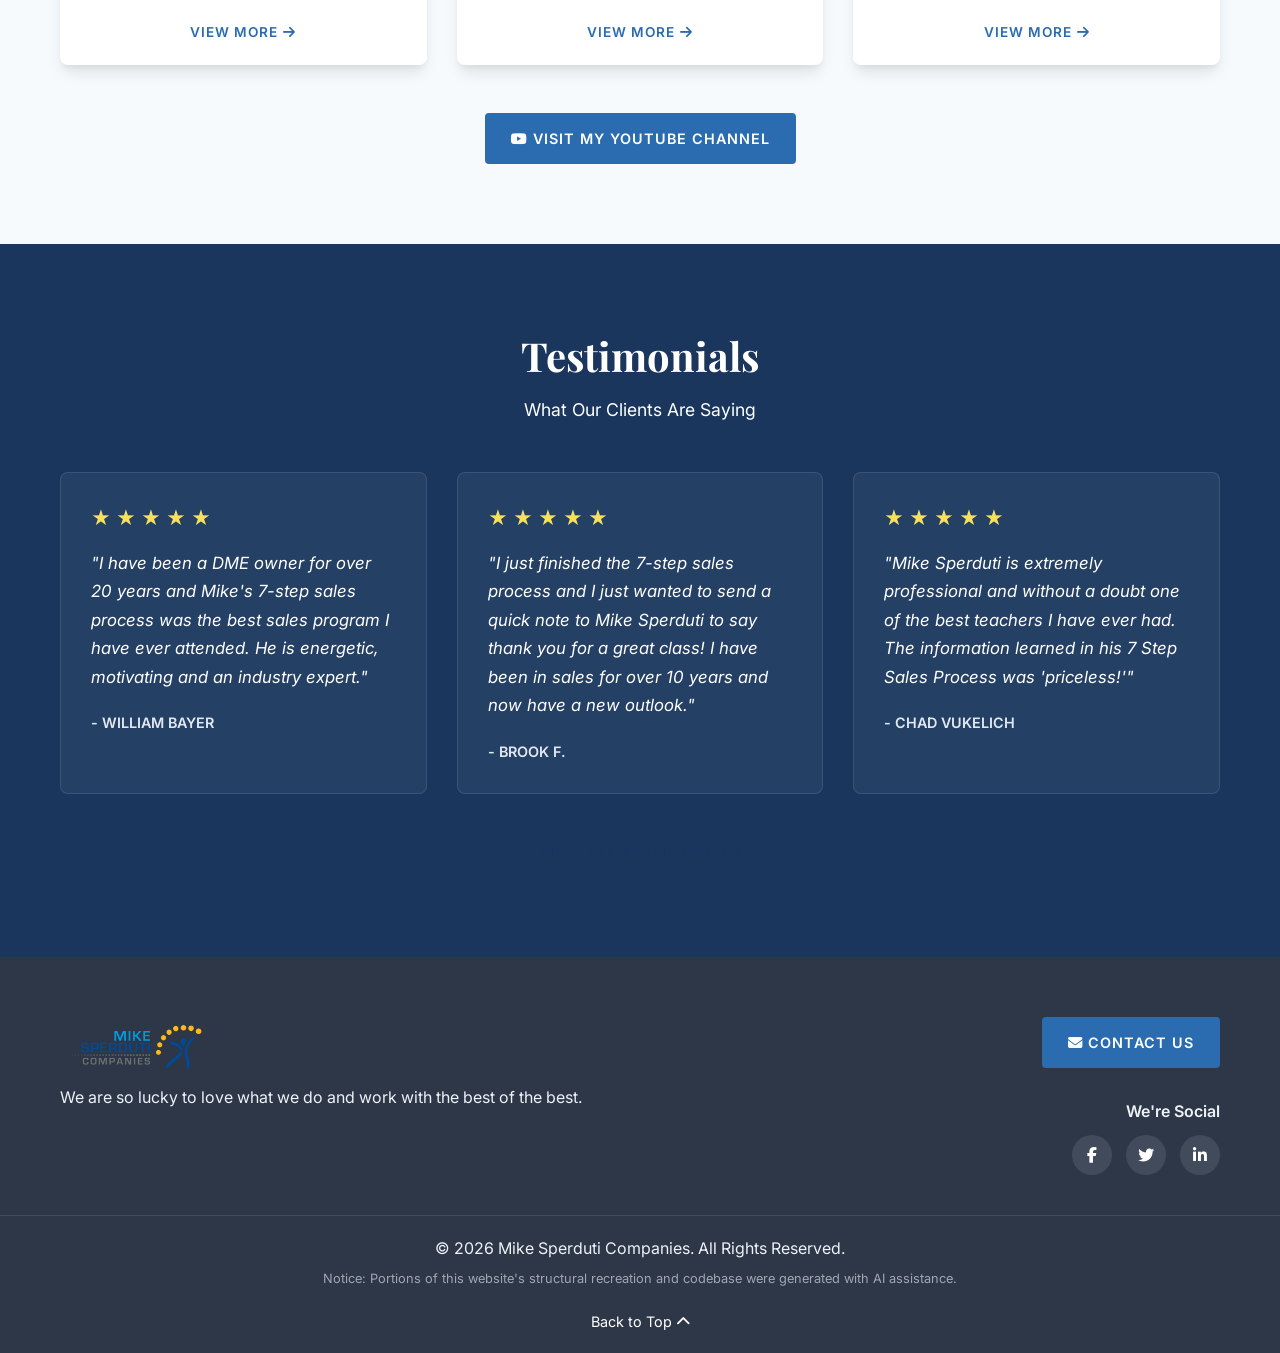
==== commit f6b28131: "Commit #5938912" ====
--- a/index.html
+++ b/index.html
@@ -18,8 +18,6 @@
 </head>
 
 <body>
-    <img src="assets/483c2aaa-52aa-42ee-b40a-fddb9c34edcf.png" alt="Top Right Asset"
-        style="position: fixed; top: 25px; right: 30px; height: 75px; z-index: 9999;">
     <!-- Top Bar -->
     <div class="top-bar">
         <div class="top-bar-content container">
@@ -40,8 +38,8 @@
     <header class="main-header">
         <div class="container header-container">
             <div class="logo">
-                <a href="/"><img src="assets/dadwork.png" alt="Mike Sperduti"
-                        style="height: 80px; margin-top: -20px;"></a>
+                <a href="/"><img src="assets/complogojr.png" alt="Mike Sperduti Companies"
+                        style="height: 75px; margin-top: -15px;"></a>
             </div>
             <nav class="main-nav">
                 <ul>
@@ -53,6 +51,10 @@
                     <li><a href="contact.html">Contact</a></li>
                 </ul>
             </nav>
+            <div class="right-asset" style="display: flex; align-items: center;">
+                <img src="assets/483c2aaa-52aa-42ee-b40a-fddb9c34edcf.png" alt="Top Right Asset"
+                    style="height: 75px; margin-top: -15px;">
+            </div>
         </div>
     </header>
 
@@ -60,7 +62,8 @@
     <section class="hero-section">
         <div class="hero-overlay"></div>
         <div class="container hero-content">
-            <h1>MIKE SPERDUTI COMPANIES</h1>
+            <h1><img src="assets/complogo.png" alt="Mike Sperduti Companies"
+                    style="max-height: 350px; width: auto; max-width: 100%;"></h1>
             <p class="subtitle">World class brands that are leaders in their product and service category.</p>
             <a href="#companies" class="btn">Discover Our Companies</a>
         </div>
@@ -85,9 +88,7 @@
             <div class="grid">
                 <!-- Company 1 -->
                 <div class="card">
-                    <img class="card-img"
-                        src="https://images.unsplash.com/photo-1557804506-669a67965ba0?auto=format&fit=crop&q=80&w=600"
-                        alt="Emerge Sales">
+                    <img class="card-img" src="assets/dadwork.png" alt="Emerge Sales">
                     <div class="card-content">
                         <h3>Emerge Sales</h3>
                         <a href="#" class="view-more">View More <i class="fas fa-arrow-right"></i></a>
@@ -95,9 +96,7 @@
                 </div>
                 <!-- Company 2 -->
                 <div class="card">
-                    <img class="card-img"
-                        src="https://images.unsplash.com/photo-1517048676732-d65bc937f952?auto=format&fit=crop&q=80&w=600"
-                        alt="Training And Consulting">
+                    <img class="card-img" src="assets/teach.png" alt="Training And Consulting">
                     <div class="card-content">
                         <h3>Training And Consulting</h3>
                         <a href="#" class="view-more">View More <i class="fas fa-arrow-right"></i></a>
@@ -156,28 +155,12 @@
         </div>
     </section>
 
-    <!-- Gallery Section -->
-    <section class="gallery-section container">
-        <h2 class="section-title">Our Gallery</h2>
-        <p class="section-subtitle">A Picture Is Worth A Thousand Words</p>
-        <div class="gallery-grid">
-            <img src="https://images.unsplash.com/photo-1515169067868-5387ec356754?auto=format&fit=crop&q=80&w=600"
-                alt="Gallery Image 1" class="gallery-img">
-            <img src="https://images.unsplash.com/photo-1558403194-611308249627?auto=format&fit=crop&q=80&w=600"
-                alt="Gallery Image 2" class="gallery-img">
-            <img src="https://images.unsplash.com/photo-1540317580384-e5d43616b9aa?auto=format&fit=crop&q=80&w=600"
-                alt="Gallery Image 3" class="gallery-img">
-        </div>
-        <div class="center-cta" style="margin-top: 2rem;">
-            <a href="#" class="btn btn-outline">View Full Gallery</a>
-        </div>
-    </section>
 
     <!-- Footer -->
     <footer>
         <div class="container footer-content">
             <div class="footer-left">
-                <h3>Mike Sperduti Companies</h3>
+                <img src="assets/complogo.png" alt="Mike Sperduti Companies" style="max-height: 60px;">
                 <p>We are so lucky to love what we do and work with the best of the best.</p>
             </div>
             <div class="footer-right">
